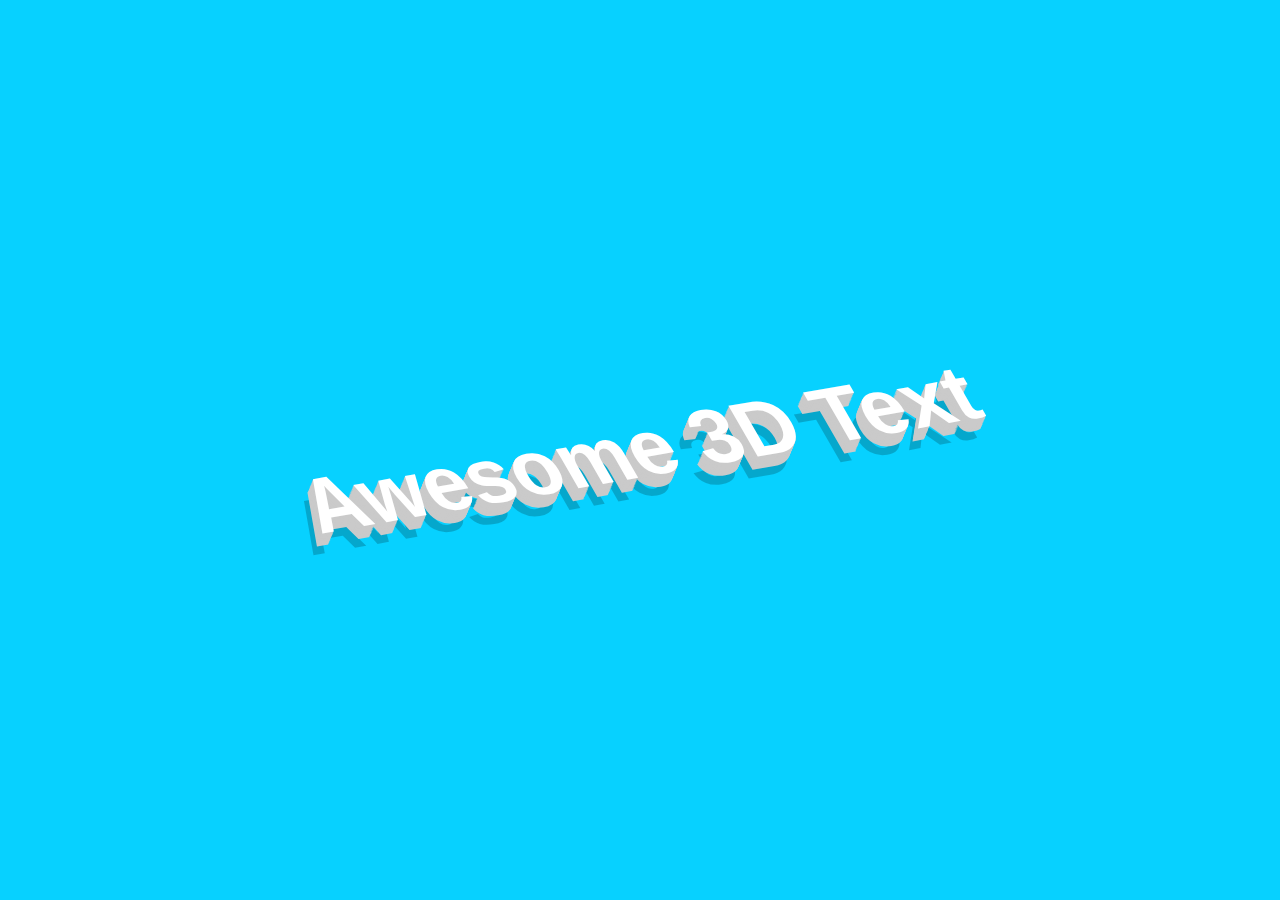
==== 3d-text/index.html @ 9a91333e "First steps" ====
﻿<!document html>
<html>
    <head>
        <meta charset="utf-8">
        <title>3D Text</title>
        <link rel="stylesheet" href="style.css">
    </head>
    <body>
        <h1 contenteditable="false">
            Awesome 3D Text
        </h1>
    </body>
</html>
---- 3d-text/style.css ----
*
{
    margin:         0;
    padding:        0;
    box-sizing:     border-box;
    font-family:    sans-serif;
}

body
{
    display:            flex;
    justify-content:    center;
    align-items:        center;
    min-height:         100vh;
    background:         #07d1ff;
}

h1 
{
    position:       relative;
    font-size:      5em;
    color:          #fff;
    line-height:    1.1em;
    outline:        none;
    text-align:     center;
    user-select:    none; 
    transform:      rotate(-10deg) skewX(20deg);
    text-shadow:    -1px 1px #cacaca, 
                    -2px 2px #cacaca, 
                    -3px 3px #cacaca,
                    -4px 4px #cacaca,
                    -5px 5px #cacaca,
                    -6px 6px #cacaca,
                    -7px 7px #cacaca,
                    -8px 8px #cacaca,
                    -9px 9px #cacaca,
                    -10px 10px #cacaca,
                    -11px 11px #cacaca,
                    -12px 12px #cacaca,
                    -20px 20px rgba(0, 0, 0, 0.2);
}
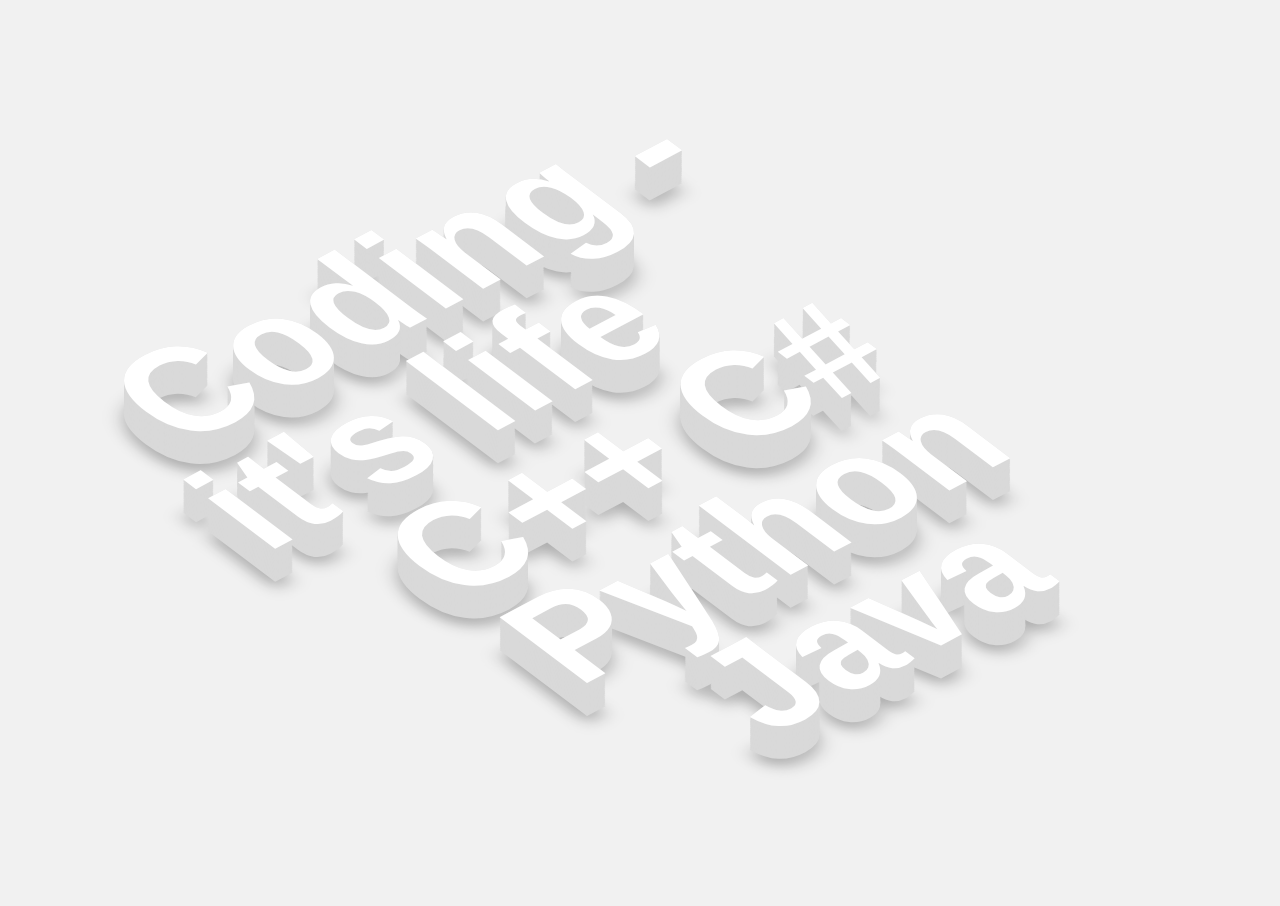
==== commit 7beddcda: "3D-text new look" ====
--- a/3d-text/index.html
+++ b/3d-text/index.html
@@ -2,12 +2,19 @@
 <html>
     <head>
         <meta charset="utf-8">
-        <title>3D Text</title>
+        <title>CSS 3D Text</title>
         <link rel="stylesheet" href="style.css">
     </head>
     <body>
-        <h1 contenteditable="false">
-            Awesome 3D Text
-        </h1>
+        <div id="text" data-text="Coding - it's life &nbsp&nbsp&nbsp&nbsp C++ C# Python Java">
+            Coding - it's life &nbsp&nbsp&nbsp&nbsp C++ C# Python Java
+        </div>
+        <script type="text/javascript">
+            var text = document.getElementById("text");
+            var shadow = "";
+            for(var i = 0; i < 30; i++)
+                shadow += (shadow ? ", " : "") + -i * 1 + "px " + i * 1 + "px 0 #D9D9D9";
+            text.style.textShadow = shadow;
+        </script>
     </body>
 </html>--- a/3d-text/style.css
+++ b/3d-text/style.css
@@ -2,8 +2,7 @@
 {
     margin:         0;
     padding:        0;
-    box-sizing:     border-box;
-    font-family:    sans-serif;
+    font-family:    'Poppins', sans-serif;
 }
 
 body
@@ -12,30 +11,35 @@
     justify-content:    center;
     align-items:        center;
     min-height:         100vh;
-    background:         #07d1ff;
+    background:         #f1f1f1;
+    overflow: hidden;
 }
 
-h1 
-{
-    position:       relative;
-    font-size:      5em;
-    color:          #fff;
-    line-height:    1.1em;
-    outline:        none;
-    text-align:     center;
-    user-select:    none; 
-    transform:      rotate(-10deg) skewX(20deg);
-    text-shadow:    -1px 1px #cacaca, 
-                    -2px 2px #cacaca, 
-                    -3px 3px #cacaca,
-                    -4px 4px #cacaca,
-                    -5px 5px #cacaca,
-                    -6px 6px #cacaca,
-                    -7px 7px #cacaca,
-                    -8px 8px #cacaca,
-                    -9px 9px #cacaca,
-                    -10px 10px #cacaca,
-                    -11px 11px #cacaca,
-                    -12px 12px #cacaca,
-                    -20px 20px rgba(0, 0, 0, 0.2);
+#text{
+    position: relative;
+    color: #fff;
+    font-weight: 700;
+    min-width: 800px;
+    max-width: 800px;
+    font-size: 9em;
+    line-height: 0.92em;
+    letter-spacing: 2px;
+    text-align: center;
+    user-select: none;
+    transform: rotate( -28deg) skewX(25deg);
+    margin-left: 0px;
+    margin-top: 0px;
+}
+
+#text::before{
+    content: attr(data-text);
+    position: absolute;
+    top: 35px;
+    left: -35px;
+    min-width: 800px;
+    max-width: 800px;
+    color: rgba(0, 0, 0, 0.3);
+    text-shadow: none;
+    filter: blur(8px);
+    z-index: -1;
 }